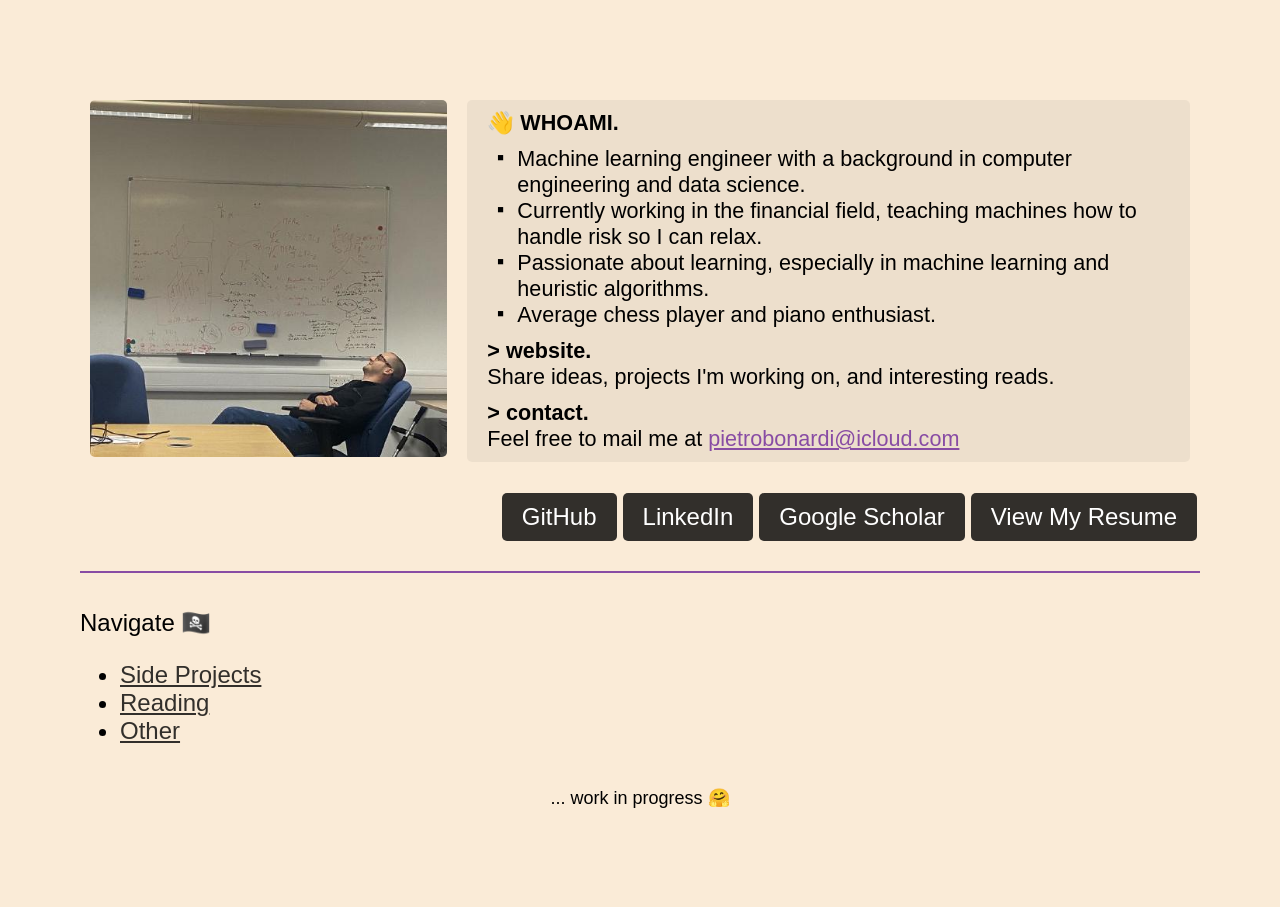
==== index.html @ 8f6cf0ff "mobile responsive" ====
<!DOCTYPE html>
<html lang="en">

<head>
    <meta charset="UTF-8">
    <meta name="viewport" content="width=device-width, initial-scale=1.0">
    <title>Pietro Bonardi | portfolio</title>
    <link rel="stylesheet" href="./css/style.css">
</head>

<body>
    <main class="container">

        <section class="intro-section">
            <!-- 1 division -->
            <div class="image-div">
                <img src="media/me.jpeg" alt="Pietro Bonardi">
            </div>
            
             <!-- 2 division -->
            <div class="whoami">
                <p><strong>👋 WHOAMI.</strong><br>
                <ul>
                    <li>Machine learning engineer with a background in computer engineering and data science.</li>
                    <li>Currently working in the financial field, teaching machines how to handle risk so I can relax.</li>
                    <li>Passionate about learning, especially in machine learning and heuristic algorithms.</li>
                    <li>Average chess player and piano enthusiast.</li>
                </ul>
                </p>
                <p><strong>> website.</strong><br>
                    Share ideas, projects I'm working on, and interesting reads.
                </p>
                <p><strong>> contact.</strong><br>
                    Feel free to mail me at <a class="mailto"
                        href="mailto:pietrobonardi@icloud.com">pietrobonardi@icloud.com</a>
                </p>
            </div>

        </section> <!-- intro-section -->

        <section class="nav-link-section">
            <nav class="nav-links">
                <a href="https://github.com/PietroBonardi">GitHub</a>
                <a href="https://www.linkedin.com/in/pietrobonardi/">LinkedIn</a>
                <a href="https://scholar.google.com/citations?hl=en&user=wE4TjYkAAAAJ&view_op=list_works&gmla=AL3_zihy5g5JAyXrl_iuktwDM5U25mazHBZS4T1cLWZvgSUUoSUH70Gic-NkUbCYE1F-Ar_6D4nyUIamdveb45C3"
                    target="_blank">Google Scholar</a>
                <a href="media/Pietro_Bonardi_Resume.pdf" target="_blank">View My Resume</a>
            </nav>
        </section> <!-- nav-section -->

        <hr>

        <section class="explore-list">
            <p>Navigate 🏴‍☠️</p>
            <ul>
                <li><a href="#projects">Side Projects</a></li>
                <li><a href="#reading">Reading</a></li>
                <li><a href="#other">Other</a></li>
            </ul>
        </section>
    </main>

    <footer>
        <p> ... work in progress 🤗</p>
    </footer>
</body>

</html>
---- css/style.css ----
body {
    font-family: Arial, sans-serif;
    background-color: antiquewhite;
    font-family: Helvetica Neue, Helvetica, Arial, sans-serif;
    font-size: x-large;
    margin: 40px;
    padding: 40px;
}

header,
footer {
    background: antiquewhite;
    margin: 0px 40px;
    font-size: large;
    text-align: center;
}

.container {
    display: flex;
    flex-direction: column;
    align-items: flex-start;
}

.intro-section {
    display: flex;
    align-items: flex-start;
    margin-bottom: 10px;
}


.image-div {
    margin: 20px 10px;
}

.image-div img {
    max-width: 100%;
    border-radius: 5px;
}


.whoami {
    margin: 20px 10px;
    color: rgb(0, 0, 0);
    background: rgba(0, 0, 0, 0.05);
    border-radius: 5px;
    font-size: 0.9em;
    /* Reduced font size */
}

.whoami p {
    margin: 10px 20px;
    list-style-type: disc;
}

.whoami ul {
    list-style: none;
    margin: 0px 10px;
    position: relative;
}

.whoami ul li {
    position: relative;
}

.whoami ul li::before {
    content: '■';
    font-size: 0.5em;
    color: #000000;
    position: absolute;
    left: -20px;
    top: 5px;

}


.mailto {
    color: rgb(136, 76, 164);
}

.mailto:hover {
    color: rgba(136, 76, 164, 0.696);
}

strong {
    color: rgb(0, 0, 0);
    font-size: 1.0em;
    font-weight: bold;
}


.nav-link-section {
    margin-left: auto;

}

.nav-links {
    display: flex;
    flex-direction: row;
    justify-content: right;
}

.nav-links a {
    text-decoration: none;
    margin: 0 3px;
    padding: 10px 20px;
    background-color: rgba(0, 0, 0, 0.8);
    color: white;
    border-radius: 5px;
}

.nav-links a:hover {
    color: rgb(21, 223, 245);
}


hr {
    width: 100%;
    margin-top: 30px;
    border: none;
    border-top: 2px solid rgb(136, 76, 164);
}

.explore-list ul li a {
    color: rgba(0, 0, 0, 0.8);
}

.explore-list ul li a:hover {
    color: rgb(21, 223, 245);
}

/* Media Queries for Responsiveness */
@media (max-width: 756px) {
    body {
        margin: 0px;
        padding: 0px;
        font-size: medium;
    }

    header,
    footer {
        font-size: small;
    }

    .container {
        padding: 10px;
    }

    .intro-section {
        flex-direction: column;
        align-items: center;
    }

    .whoami {
        margin: 10px;
        font-size: 0.8em;
        /* Further reduce font size */
    }

    .nav-link-section {
        margin-left: 10px;
        text-align: center; /* Center the nav links */
    } 
    
    .nav-links {
        display: flex;
        flex-direction: column;
        align-items: left;
    }

    .nav-links a {
        margin: 5px 0;
    }

    hr {
        margin-top: 20px;
    }

}
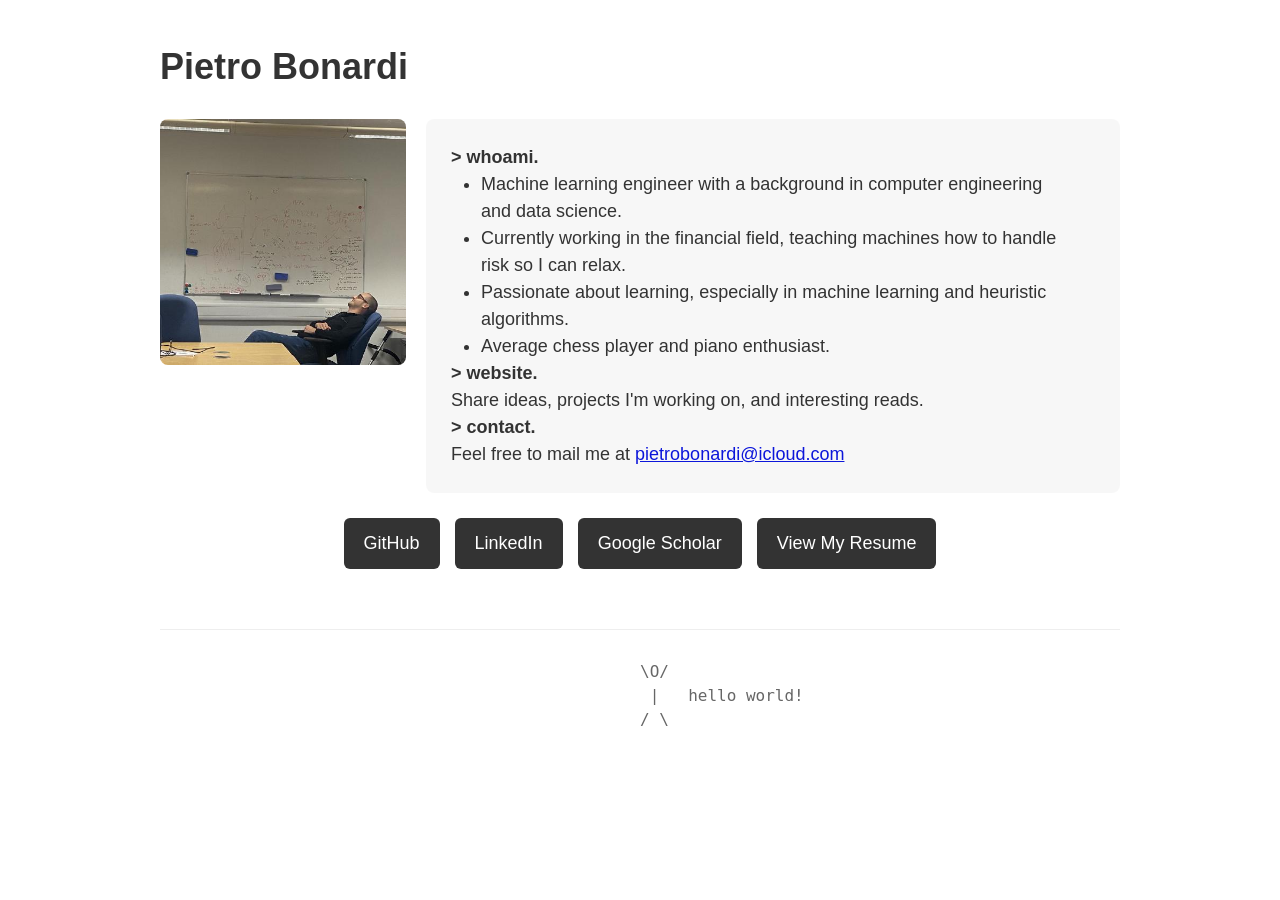
==== commit 05794cb6: "clean up css and index.html" ====
--- a/index.html
+++ b/index.html
@@ -10,23 +10,20 @@
 
 <body>
     <main class="container">
-
+        <h1>Pietro Bonardi</h1>
         <section class="intro-section">
-            <!-- 1 division -->
             <div class="image-div">
                 <img src="media/me.jpeg" alt="Pietro Bonardi">
-            </div>
-            
-             <!-- 2 division -->
+            </div> <!-- image-div -->
             <div class="whoami">
-                <p><strong>👋 WHOAMI.</strong><br>
+                <p><strong>> whoami.</strong><br></p>
                 <ul>
                     <li>Machine learning engineer with a background in computer engineering and data science.</li>
                     <li>Currently working in the financial field, teaching machines how to handle risk so I can relax.</li>
                     <li>Passionate about learning, especially in machine learning and heuristic algorithms.</li>
                     <li>Average chess player and piano enthusiast.</li>
                 </ul>
-                </p>
+                
                 <p><strong>> website.</strong><br>
                     Share ideas, projects I'm working on, and interesting reads.
                 </p>
@@ -34,8 +31,7 @@
                     Feel free to mail me at <a class="mailto"
                         href="mailto:pietrobonardi@icloud.com">pietrobonardi@icloud.com</a>
                 </p>
-            </div>
-
+            </div><!-- whoami -->
         </section> <!-- intro-section -->
 
         <section class="nav-link-section">
@@ -48,20 +44,23 @@
             </nav>
         </section> <!-- nav-section -->
 
-        <hr>
-
-        <section class="explore-list">
+        <!-- <section class="explore-list">
             <p>Navigate 🏴‍☠️</p>
             <ul>
                 <li><a href="#projects">Side Projects</a></li>
                 <li><a href="#reading">Reading</a></li>
                 <li><a href="#other">Other</a></li>
             </ul>
-        </section>
+        </section> explore-list -->
     </main>
 
     <footer>
-        <p> ... work in progress 🤗</p>
+
+  <pre>
+    \O/ 
+                  |   hello world!
+    / \ 
+</pre>
     </footer>
 </body>
 
--- a/css/style.css
+++ b/css/style.css
@@ -1,178 +1,158 @@
-body {
-    font-family: Arial, sans-serif;
-    background-color: antiquewhite;
-    font-family: Helvetica Neue, Helvetica, Arial, sans-serif;
-    font-size: x-large;
-    margin: 40px;
-    padding: 40px;
+/* Reset and Base Styles */
+* {
+    margin: 0;
+    padding: 0;
+    box-sizing: border-box;
 }
 
-header,
-footer {
-    background: antiquewhite;
-    margin: 0px 40px;
-    font-size: large;
-    text-align: center;
+body {
+    font-family: 'Helvetica Neue', Arial, sans-serif;
+    font-size: 18px;
+    line-height: 1.5;
+    color: #333;
+    max-width: 1000px;
+    margin: 0 auto;
+    padding: 40px 20px;
 }
 
+/* Layout Container */
 .container {
     display: flex;
     flex-direction: column;
+    gap: 25px;
+}
+
+/* Intro Section */
+.intro-section {
+    display: flex;
+    gap: 20px;
     align-items: flex-start;
 }
 
-.intro-section {
-    display: flex;
-    align-items: flex-start;
-    margin-bottom: 10px;
+
+.image-div img {
+    width: 100%;
+    max-width: 300px;
+    border-radius: 8px;
+}
+
+.whoami {
+    background: rgba(0, 0, 0, 0.03);
+    padding: 25px;
+    border-radius: 8px;
 }
 
 
-.image-div {
-    margin: 20px 10px;
+.whoami ul {
+    margin: 0px 30px;
 }
 
-.image-div img {
-    max-width: 100%;
-    border-radius: 5px;
+.whoami li {
+    margin-bottom: 0px;
+    padding-left: 0px;
+    position: relative;
 }
 
 
-.whoami {
-    margin: 20px 10px;
-    color: rgb(0, 0, 0);
-    background: rgba(0, 0, 0, 0.05);
-    border-radius: 5px;
-    font-size: 0.9em;
-    /* Reduced font size */
-}
-
-.whoami p {
-    margin: 10px 20px;
-    list-style-type: disc;
-}
-
-.whoami ul {
-    list-style: none;
-    margin: 0px 10px;
-    position: relative;
-}
-
-.whoami ul li {
-    position: relative;
-}
-
-.whoami ul li::before {
-    content: '■';
-    font-size: 0.5em;
-    color: #000000;
-    position: absolute;
-    left: -20px;
-    top: 5px;
-
-}
-
-
-.mailto {
-    color: rgb(136, 76, 164);
-}
-
-.mailto:hover {
-    color: rgba(136, 76, 164, 0.696);
-}
-
-strong {
-    color: rgb(0, 0, 0);
-    font-size: 1.0em;
-    font-weight: bold;
-}
-
-
-.nav-link-section {
-    margin-left: auto;
-
-}
+/* Navigation */
 
 .nav-links {
     display: flex;
-    flex-direction: row;
-    justify-content: right;
+    gap: 15px;
+    justify-content:center ; 
+    flex-wrap: wrap;
 }
 
 .nav-links a {
     text-decoration: none;
-    margin: 0 3px;
-    padding: 10px 20px;
-    background-color: rgba(0, 0, 0, 0.8);
+    padding: 12px 20px;
+    background: #333;
     color: white;
-    border-radius: 5px;
+    border-radius: 6px;
+    font-weight: 500;
+    transition: all 0.2s ease;
 }
 
 .nav-links a:hover {
-    color: rgb(21, 223, 245);
+    color: #15dfff;
+    transform: translateY(-5px);
+}
+
+/* Typography */
+strong {
+    color: #333;
+    font-weight: 600;
+}
+
+/* Links */
+.mailto {
+    color: #0c16da;
+}
+
+.mailto:hover {
+    color: #0acae7;
+    transform: translateY(-5px);
+}
+
+/* Divider */
+hr {
+    border: none;
+    height: 2px;
+    background: #333;
+    margin: 30px 0;
 }
 
 
-hr {
-    width: 100%;
-    margin-top: 30px;
-    border: none;
-    border-top: 2px solid rgb(136, 76, 164);
+/* Footer */
+footer {
+    text-align: center;
+    margin-top: 60px;
+    padding-top: 30px;
+    border-top: 1px solid #eee;
+    color: #666;
+    font-size: 16px;
 }
 
-.explore-list ul li a {
-    color: rgba(0, 0, 0, 0.8);
-}
-
-.explore-list ul li a:hover {
-    color: rgb(21, 223, 245);
-}
-
-/* Media Queries for Responsiveness */
-@media (max-width: 756px) {
+/* Responsive Design */
+@media (max-width: 768px) {
     body {
-        margin: 0px;
-        padding: 0px;
-        font-size: medium;
-    }
-
-    header,
-    footer {
-        font-size: small;
+        margin: 0;
+        padding: 20px;
+        font-size: 16px;
     }
 
     .container {
-        padding: 10px;
+        gap: 30px;
     }
 
     .intro-section {
         flex-direction: column;
-        align-items: center;
+        gap: 20px;
     }
 
-    .whoami {
-        margin: 10px;
-        font-size: 0.8em;
-        /* Further reduce font size */
+    .image-div {
+        text-align: center;
+    }
+
+    .image-div img {
+        max-width: 200px;
     }
 
     .nav-link-section {
-        margin-left: 10px;
-        text-align: center; /* Center the nav links */
-    } 
-    
+        text-align: center;
+    }
+
     .nav-links {
-        display: flex;
-        flex-direction: column;
-        align-items: left;
+        justify-content: center;
+        gap: 10px;
     }
 
     .nav-links a {
-        margin: 5px 0;
+        padding: 10px 15px;
+        font-size: 14px;
     }
 
-    hr {
-        margin-top: 20px;
+    footer {
+        margin-top: 40px;
     }
-
 }
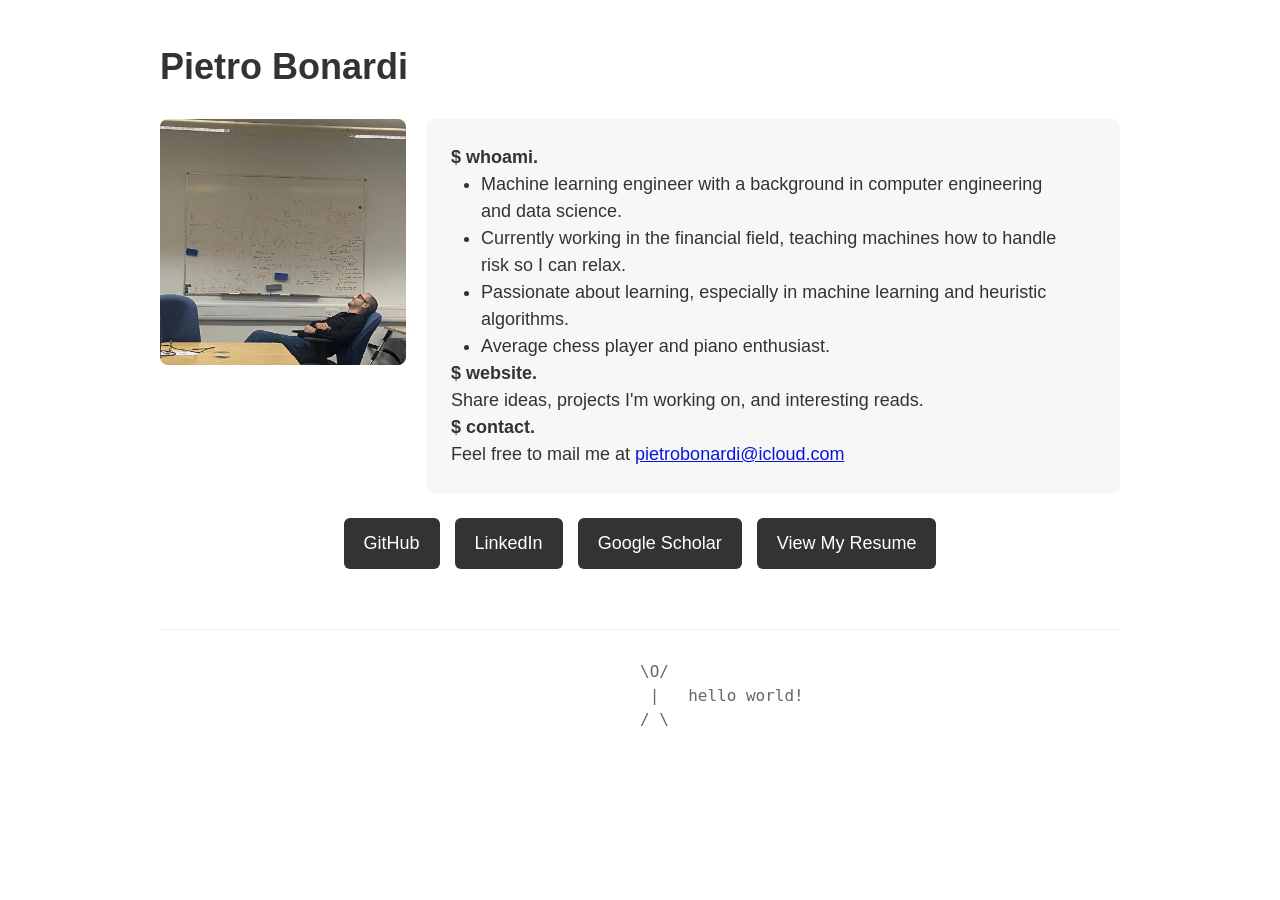
==== commit 1cb0bca6: "updated desc" ====
--- a/index.html
+++ b/index.html
@@ -16,7 +16,7 @@
                 <img src="media/me.jpeg" alt="Pietro Bonardi">
             </div> <!-- image-div -->
             <div class="whoami">
-                <p><strong>> whoami.</strong><br></p>
+                <p><strong>$ whoami.</strong><br></p>
                 <ul>
                     <li>Machine learning engineer with a background in computer engineering and data science.</li>
                     <li>Currently working in the financial field, teaching machines how to handle risk so I can relax.</li>
@@ -24,10 +24,10 @@
                     <li>Average chess player and piano enthusiast.</li>
                 </ul>
                 
-                <p><strong>> website.</strong><br>
+                <p><strong>$ website.</strong><br>
                     Share ideas, projects I'm working on, and interesting reads.
                 </p>
-                <p><strong>> contact.</strong><br>
+                <p><strong>$ contact.</strong><br>
                     Feel free to mail me at <a class="mailto"
                         href="mailto:pietrobonardi@icloud.com">pietrobonardi@icloud.com</a>
                 </p>
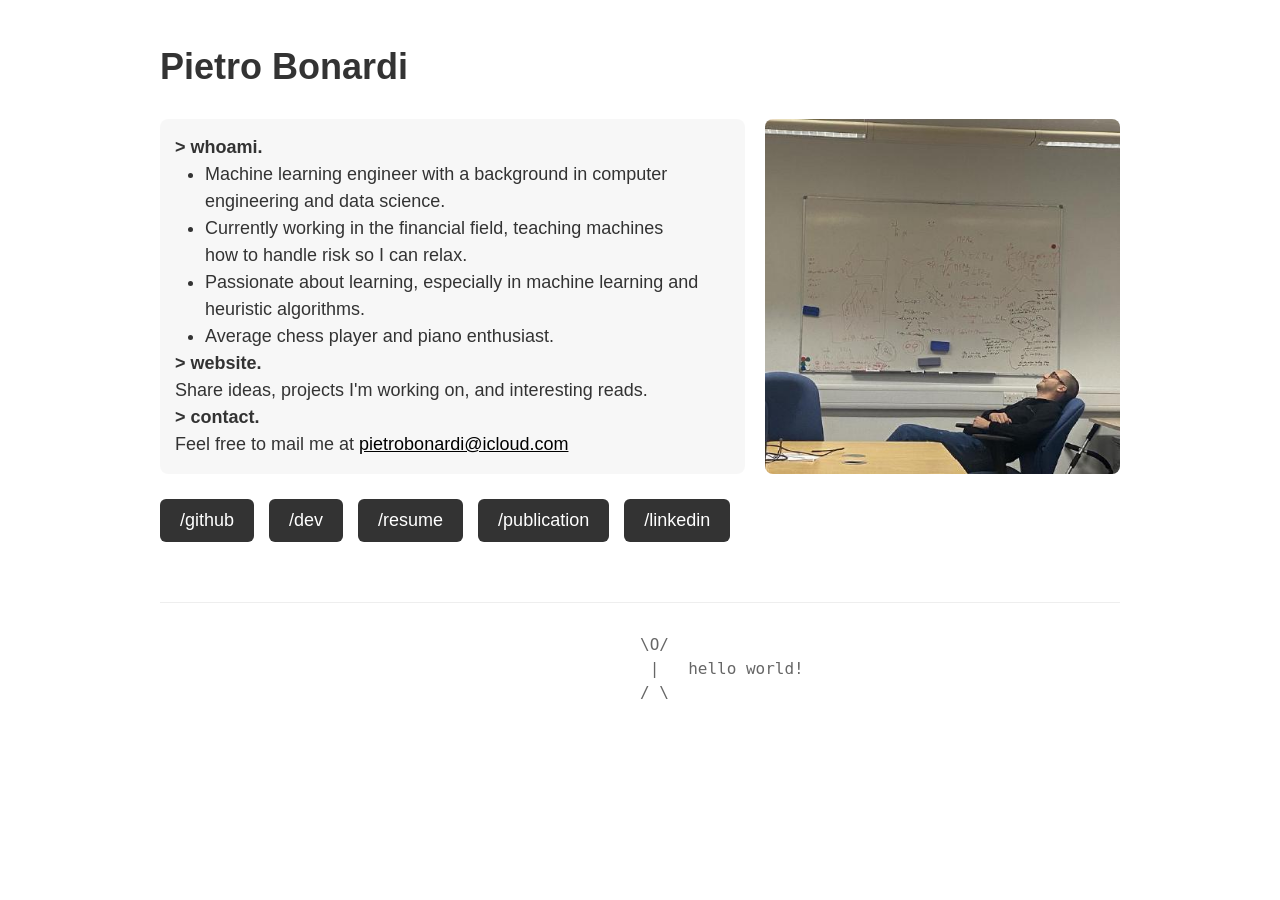
==== commit 0173005e: "clean up home; added dev section" ====
--- a/index.html
+++ b/index.html
@@ -10,13 +10,11 @@
 
 <body>
     <main class="container">
-        <h1>Pietro Bonardi</h1>
+        <h1>Pietro Bonardi </h1>
         <section class="intro-section">
-            <div class="image-div">
-                <img src="media/me.jpeg" alt="Pietro Bonardi">
-            </div> <!-- image-div -->
-            <div class="whoami">
-                <p><strong>$ whoami.</strong><br></p>
+            
+            <div class="whoami-div">
+                <p><strong>> whoami.</strong><br></p>
                 <ul>
                     <li>Machine learning engineer with a background in computer engineering and data science.</li>
                     <li>Currently working in the financial field, teaching machines how to handle risk so I can relax.</li>
@@ -24,34 +22,31 @@
                     <li>Average chess player and piano enthusiast.</li>
                 </ul>
                 
-                <p><strong>$ website.</strong><br>
+                <p><strong>> website.</strong><br>
                     Share ideas, projects I'm working on, and interesting reads.
                 </p>
-                <p><strong>$ contact.</strong><br>
+                <p><strong>> contact.</strong><br>
                     Feel free to mail me at <a class="mailto"
-                        href="mailto:pietrobonardi@icloud.com">pietrobonardi@icloud.com</a>
+                    href="mailto:pietrobonardi@icloud.com">pietrobonardi@icloud.com</a>
                 </p>
             </div><!-- whoami -->
+            
+            <div class="image-div">
+                <img src="media/me.jpeg" alt="Pietro Bonardi">
+            </div> <!-- image-div -->
+            
         </section> <!-- intro-section -->
 
         <section class="nav-link-section">
             <nav class="nav-links">
-                <a href="https://github.com/PietroBonardi">GitHub</a>
-                <a href="https://www.linkedin.com/in/pietrobonardi/">LinkedIn</a>
+                <a href="https://github.com/PietroBonardi">/github</a>
+                <a href="dev.html">/dev</a> <!-- create a new page-->
+                <a href="media/Pietro_Bonardi_Resume.pdf" target="_blank">/resume</a>
                 <a href="https://scholar.google.com/citations?hl=en&user=wE4TjYkAAAAJ&view_op=list_works&gmla=AL3_zihy5g5JAyXrl_iuktwDM5U25mazHBZS4T1cLWZvgSUUoSUH70Gic-NkUbCYE1F-Ar_6D4nyUIamdveb45C3"
-                    target="_blank">Google Scholar</a>
-                <a href="media/Pietro_Bonardi_Resume.pdf" target="_blank">View My Resume</a>
+                target="_blank">/publication</a>
+                <a href="https://www.linkedin.com/in/pietrobonardi/">/linkedin</a>
             </nav>
         </section> <!-- nav-section -->
-
-        <!-- <section class="explore-list">
-            <p>Navigate 🏴‍☠️</p>
-            <ul>
-                <li><a href="#projects">Side Projects</a></li>
-                <li><a href="#reading">Reading</a></li>
-                <li><a href="#other">Other</a></li>
-            </ul>
-        </section> explore-list -->
     </main>
 
     <footer>
--- a/css/style.css
+++ b/css/style.css
@@ -26,28 +26,35 @@
 .intro-section {
     display: flex;
     gap: 20px;
-    align-items: flex-start;
-}
-
+    align-items: stretch;
+}
+
+
+.image-div {
+    flex-shrink: 0;
+}
 
 .image-div img {
     width: 100%;
-    max-width: 300px;
+    max-width: 355px;
+    height: 100%;
+    object-fit: cover; /* fills the space without distorting */
     border-radius: 8px;
-}
-
-.whoami {
+    display: block;
+}
+
+.whoami-div {
     background: rgba(0, 0, 0, 0.03);
-    padding: 25px;
+    padding: 15px;
     border-radius: 8px;
 }
 
 
-.whoami ul {
+.whoami-div ul {
     margin: 0px 30px;
 }
 
-.whoami li {
+.whoami-div li {
     margin-bottom: 0px;
     padding-left: 0px;
     position: relative;
@@ -55,18 +62,17 @@
 
 
 /* Navigation */
-
 .nav-links {
     display: flex;
     gap: 15px;
-    justify-content:center ; 
+    justify-content:left ; 
     flex-wrap: wrap;
 }
 
 .nav-links a {
     text-decoration: none;
-    padding: 12px 20px;
-    background: #333;
+    padding: 8px 20px;
+    background: #333333;
     color: white;
     border-radius: 6px;
     font-weight: 500;
@@ -74,7 +80,7 @@
 }
 
 .nav-links a:hover {
-    color: #15dfff;
+    color: #ffc802;
     transform: translateY(-5px);
 }
 
@@ -86,11 +92,11 @@
 
 /* Links */
 .mailto {
-    color: #0c16da;
+    color: #000000;
 }
 
 .mailto:hover {
-    color: #0acae7;
+    color: #ffc802;
     transform: translateY(-5px);
 }
 
@@ -113,6 +119,117 @@
     font-size: 16px;
 }
 
+.dev-container {
+    display: flex;
+    flex-direction: column;
+    gap: 25px;
+}
+
+.back-link {
+    color: #333;
+    text-decoration: none;
+    transition: color 0.4s;
+}
+
+.back-link:hover {
+    color: #ffc802;
+}
+
+/* ---- shared card base ---- */
+.card {
+    background: rgba(0, 0, 0, 0.03);
+    border-radius: 8px;
+    padding: 22px 26px;
+}
+
+/* ---- section header ---- */
+.section-header {
+    margin-bottom: 4px;
+}
+
+/* ---- projects grid ---- */
+.projects-grid {
+    display: grid;
+    grid-template-columns: repeat(auto-fit, minmax(250px, 1fr));
+    gap: 20px;
+}
+
+.project-card .tag {
+    display: inline-block;
+    font-size: 11px;
+    font-weight: 600;
+    letter-spacing: 0.06em;
+    text-transform: uppercase;
+    background: #000000;
+    color: white;
+    border-radius: 4px;
+    padding: 2px 8px;
+    margin-bottom: 10px;
+}
+
+.project-card h3 {
+    font-size: 16px;
+    font-weight: 600;
+    margin-bottom: 6px;
+    color: #333;
+}
+
+.project-card p {
+    font-size: 15px;
+    color: #555;
+    line-height: 1.5;
+    margin-bottom: 14px;
+}
+
+.project-card a.project-link {
+    font-size: 13px;
+    font-weight: 500;
+    color: #333;
+    text-decoration: none;
+    border-bottom: 1.5px solid #333;
+    transition: color 0.2s, border-color 0.2s;
+}
+
+.project-card a.project-link:hover {
+    color: #ffc802;
+    border-color: #ffc802;
+}
+
+.project-card .meta {
+    font-size: 12px;
+    color: #aaa;
+    margin-top: 12px;
+}
+
+.project-details {
+    margin-bottom: 14px;
+}
+
+.project-details summary {
+    font-size: 13px;
+    font-weight: 500;
+    color: #aaa;
+    cursor: pointer;
+    list-style: none;
+    transition: color 0.2s;
+}
+
+.project-details summary:hover {
+    color: #ffc802;
+}
+
+.project-details[open] summary {
+    color: #333;
+    margin-bottom: 8px;
+}
+
+.project-details p {
+    font-size: 14px;
+    color: #8a8676;
+    line-height: 1.6;
+    margin-bottom: 0;
+}
+
 /* Responsive Design */
 @media (max-width: 768px) {
     body {
@@ -151,6 +268,10 @@
         padding: 10px 15px;
         font-size: 14px;
     }
+    
+    .projects-grid {
+        grid-template-columns: 1fr;
+    }
 
     footer {
         margin-top: 40px;
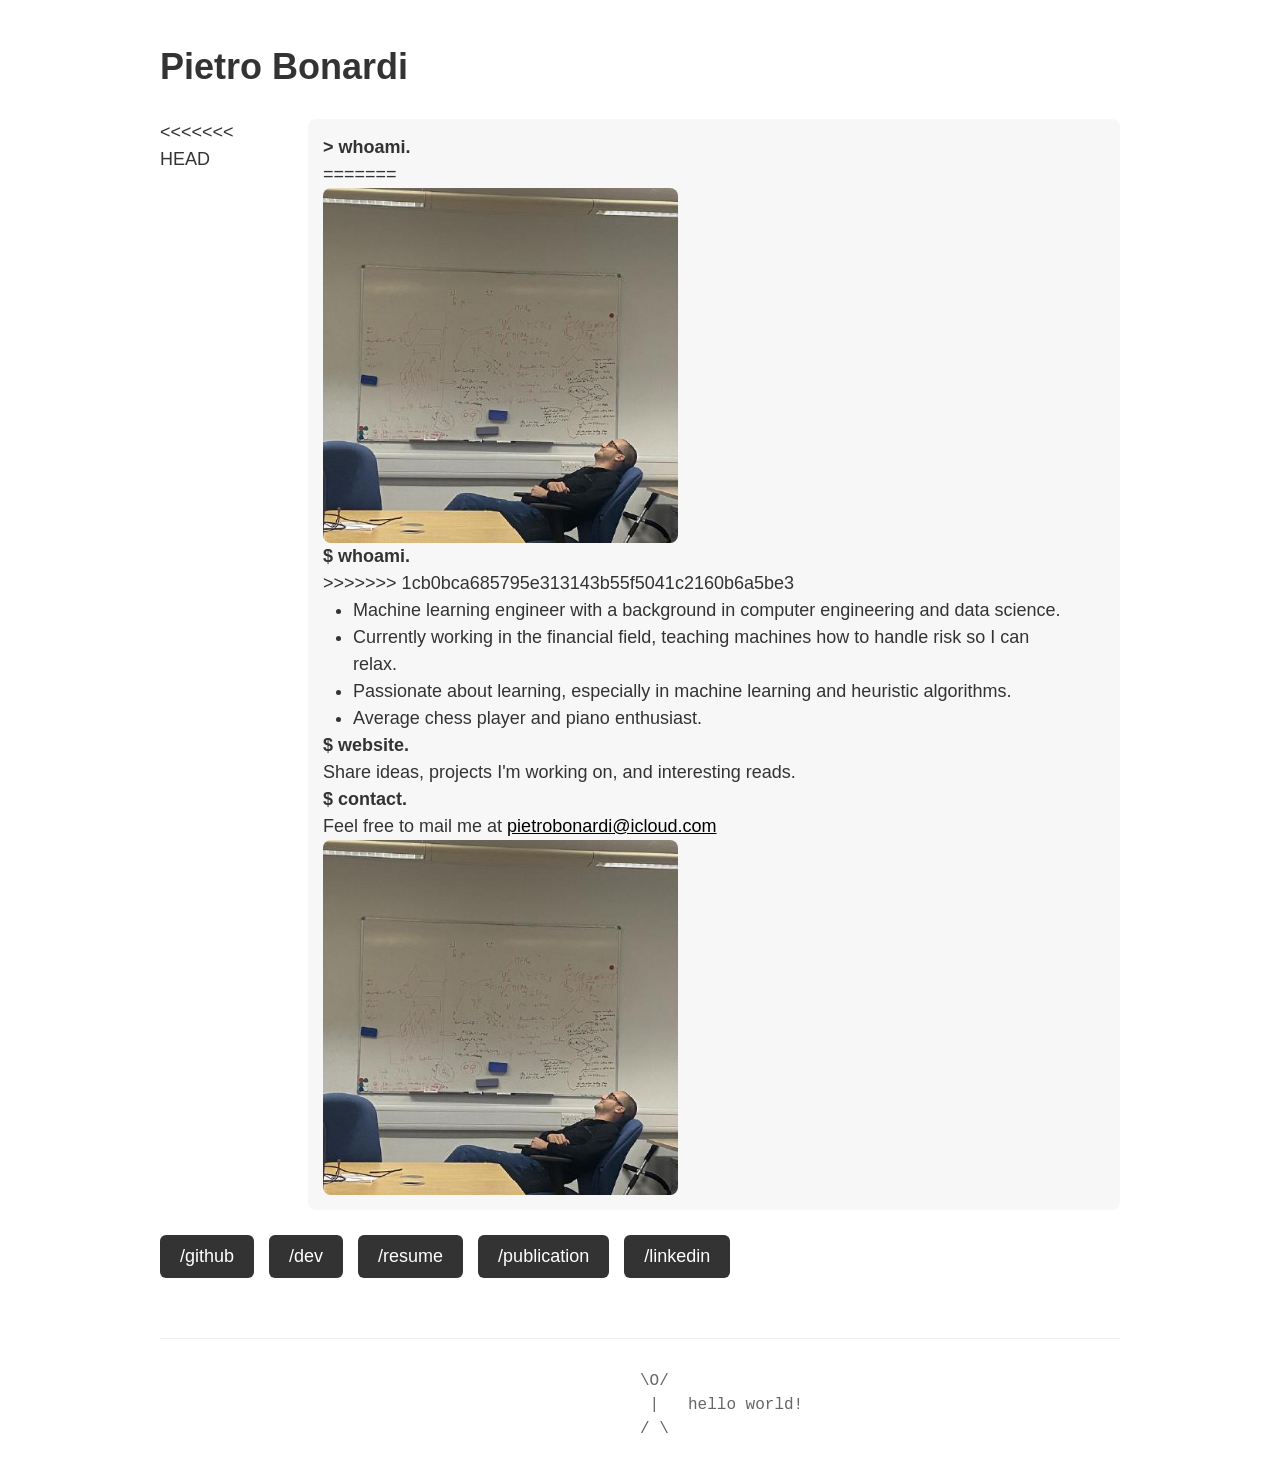
==== commit d6dac06c: "clean up home; added dev section" ====
--- a/index.html
+++ b/index.html
@@ -12,9 +12,17 @@
     <main class="container">
         <h1>Pietro Bonardi </h1>
         <section class="intro-section">
+<<<<<<< HEAD
             
             <div class="whoami-div">
                 <p><strong>> whoami.</strong><br></p>
+=======
+            <div class="image-div">
+                <img src="media/me.jpeg" alt="Pietro Bonardi">
+            </div> <!-- image-div -->
+            <div class="whoami">
+                <p><strong>$ whoami.</strong><br></p>
+>>>>>>> 1cb0bca685795e313143b55f5041c2160b6a5be3
                 <ul>
                     <li>Machine learning engineer with a background in computer engineering and data science.</li>
                     <li>Currently working in the financial field, teaching machines how to handle risk so I can relax.</li>
@@ -22,10 +30,10 @@
                     <li>Average chess player and piano enthusiast.</li>
                 </ul>
                 
-                <p><strong>> website.</strong><br>
+                <p><strong>$ website.</strong><br>
                     Share ideas, projects I'm working on, and interesting reads.
                 </p>
-                <p><strong>> contact.</strong><br>
+                <p><strong>$ contact.</strong><br>
                     Feel free to mail me at <a class="mailto"
                     href="mailto:pietrobonardi@icloud.com">pietrobonardi@icloud.com</a>
                 </p>
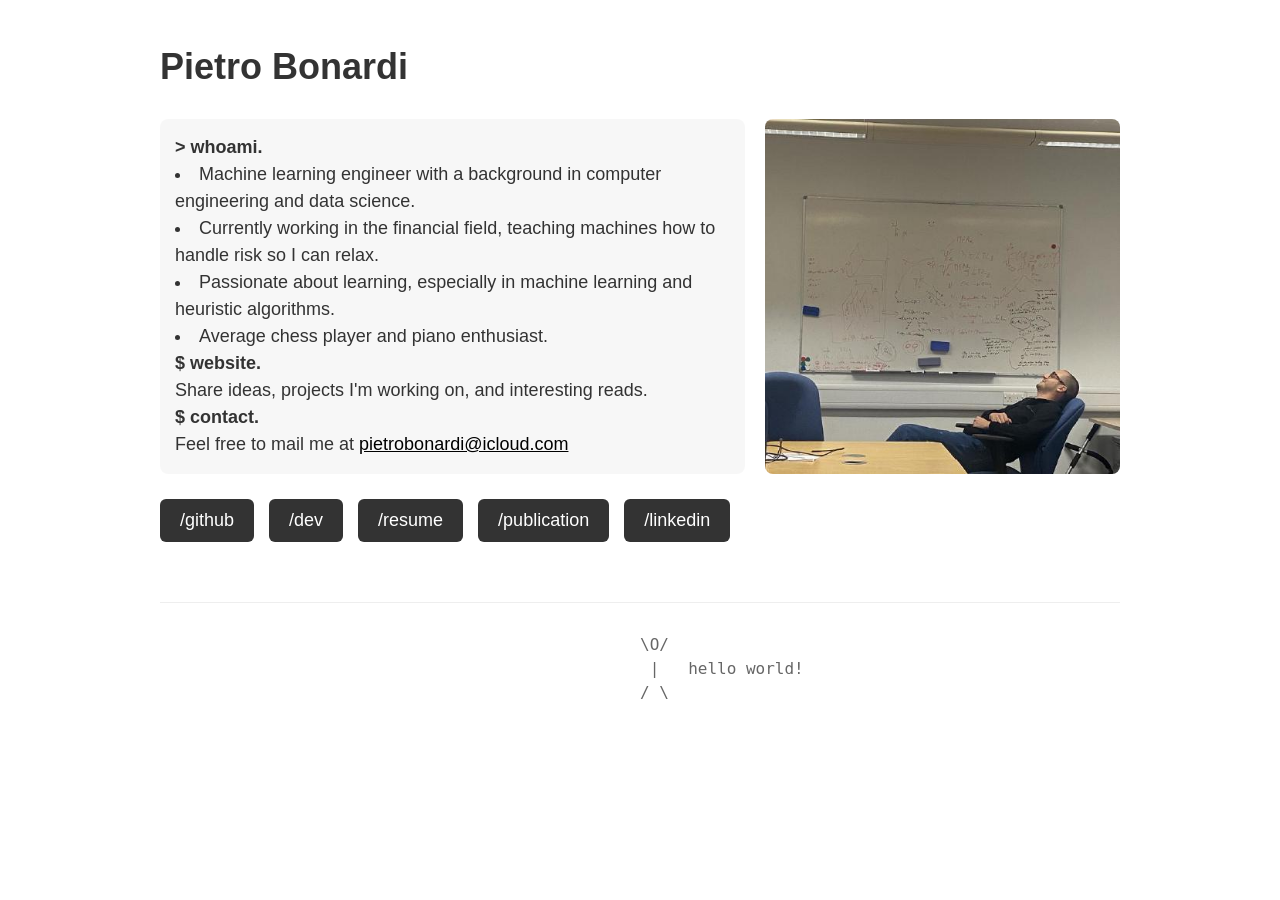
==== commit 5f696be8: "clean up" ====
--- a/index.html
+++ b/index.html
@@ -12,18 +12,9 @@
     <main class="container">
         <h1>Pietro Bonardi </h1>
         <section class="intro-section">
-<<<<<<< HEAD
-            
+        
             <div class="whoami-div">
                 <p><strong>> whoami.</strong><br></p>
-=======
-            <div class="image-div">
-                <img src="media/me.jpeg" alt="Pietro Bonardi">
-            </div> <!-- image-div -->
-            <div class="whoami">
-                <p><strong>$ whoami.</strong><br></p>
->>>>>>> 1cb0bca685795e313143b55f5041c2160b6a5be3
-                <ul>
                     <li>Machine learning engineer with a background in computer engineering and data science.</li>
                     <li>Currently working in the financial field, teaching machines how to handle risk so I can relax.</li>
                     <li>Passionate about learning, especially in machine learning and heuristic algorithms.</li>
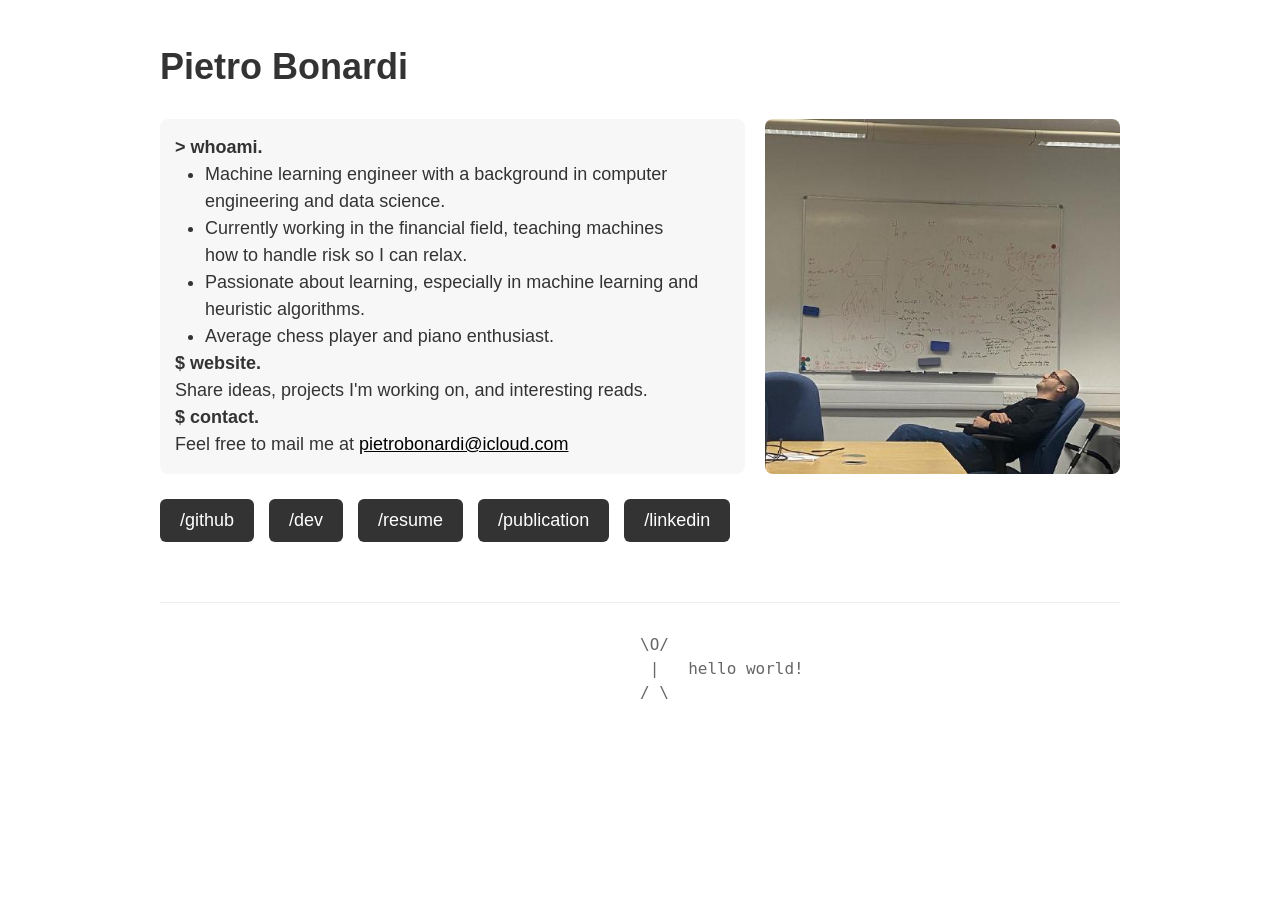
==== commit 77bbd74d: "fix typo ul" ====
--- a/index.html
+++ b/index.html
@@ -12,9 +12,9 @@
     <main class="container">
         <h1>Pietro Bonardi </h1>
         <section class="intro-section">
-        
             <div class="whoami-div">
                 <p><strong>> whoami.</strong><br></p>
+                <ul>
                     <li>Machine learning engineer with a background in computer engineering and data science.</li>
                     <li>Currently working in the financial field, teaching machines how to handle risk so I can relax.</li>
                     <li>Passionate about learning, especially in machine learning and heuristic algorithms.</li>
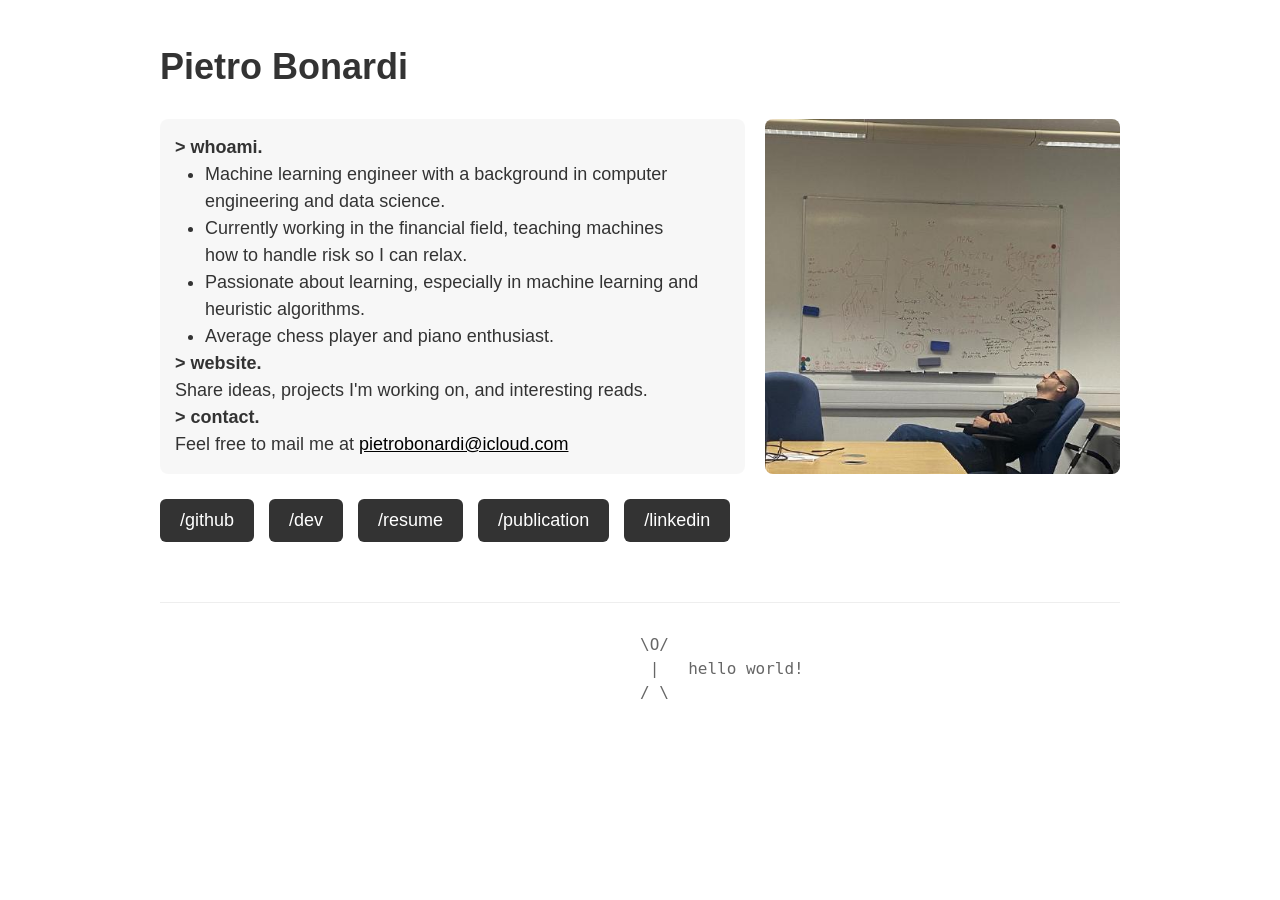
==== commit 9ff0b0b6: "Updated whomai" ====
--- a/index.html
+++ b/index.html
@@ -21,10 +21,10 @@
                     <li>Average chess player and piano enthusiast.</li>
                 </ul>
                 
-                <p><strong>$ website.</strong><br>
+                <p><strong>> website.</strong><br>
                     Share ideas, projects I'm working on, and interesting reads.
                 </p>
-                <p><strong>$ contact.</strong><br>
+                <p><strong>> contact.</strong><br>
                     Feel free to mail me at <a class="mailto"
                     href="mailto:pietrobonardi@icloud.com">pietrobonardi@icloud.com</a>
                 </p>
